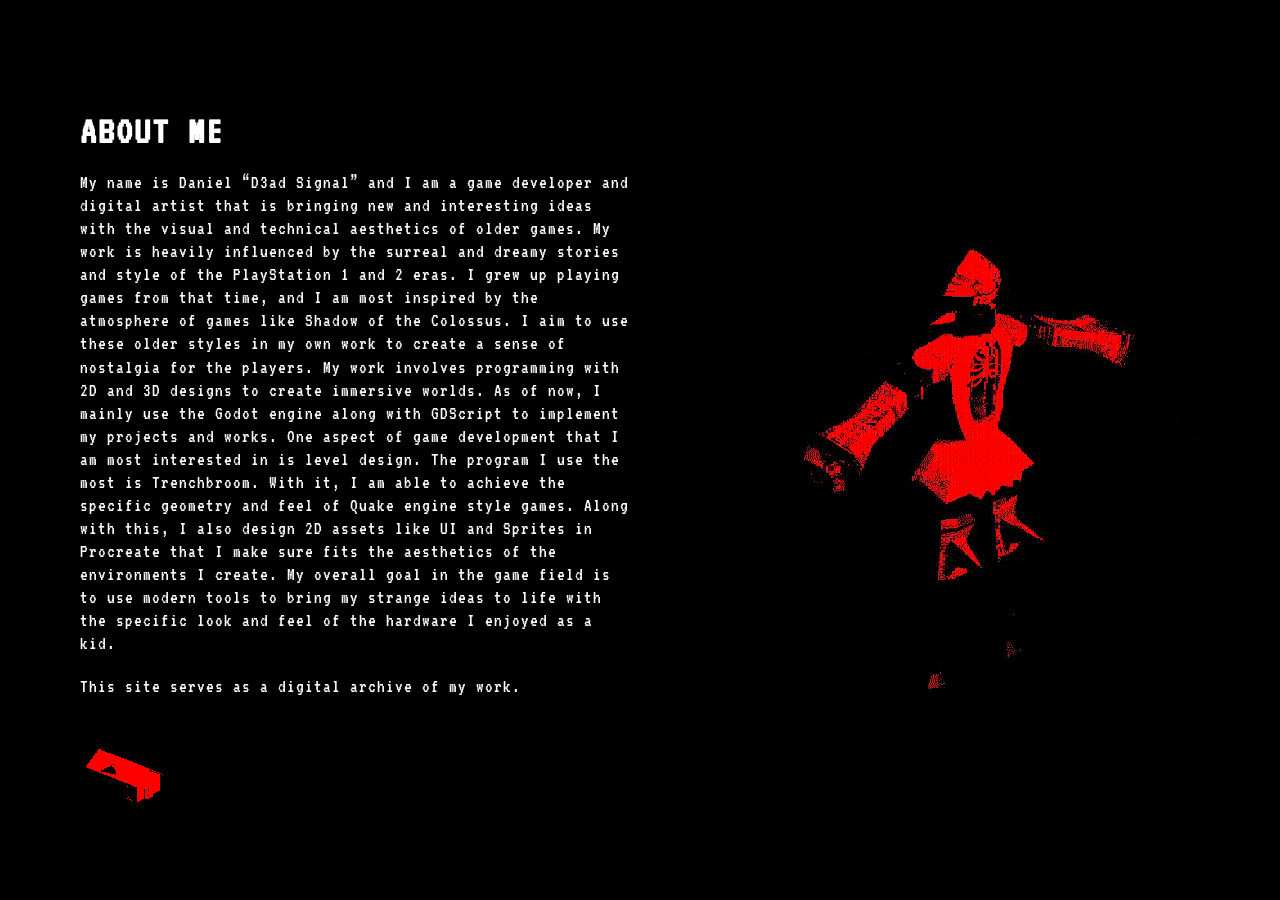
==== about/index.html @ c21ef061 "CHANGES BIG CHANGES" ====
<!DOCTYPE html>
<html lang="en">
<head>
    <meta charset="UTF-8">
    <meta name="viewport" content="width=device-width, initial-scale=1.0">
    <title>About Me</title>
    <style>
        @import url('https://fonts.googleapis.com/css2?family=VT323&display=swap');

        body {
            background-color: #000000;
            
            /* --- TRUE SVGA DITHER MATRIX FADE --- */
            background-image: url('data:image/svg+xml;utf8,<svg xmlns="http://www.w3.org/2000/svg" width="16" height="600" viewBox="0 0 16 600" preserveAspectRatio="none"><defs><pattern id="light" width="4" height="4" patternUnits="userSpaceOnUse"><rect width="1" height="1" fill="%235a0000"/></pattern><pattern id="medium" width="4" height="4" patternUnits="userSpaceOnUse"><rect width="2" height="2" fill="%235a0000"/><rect x="2" y="2" width="2" height="2" fill="%235a0000"/></pattern><pattern id="heavy" width="4" height="4" patternUnits="userSpaceOnUse"><rect width="4" height="4" fill="%235a0000"/><rect width="2" height="2" fill="%23000000"/><rect x="2" y="2" width="2" height="2" fill="%23000000"/></pattern></defs><rect width="16" height="150" fill="url(%23light)"/><rect y="150" width="16" height="150" fill="url(%23medium)"/><rect y="300" width="16" height="150" fill="url(%23heavy)"/><rect y="450" width="16" height="150" fill="%235a0000"/></svg>');
            
            /* Repeats horizontally, stretches seamlessly to browser window height */
            background-repeat: repeat-x;
            background-size: 32px 100vh; 
            background-attachment: fixed;
            
            /* Enforces razor-sharp retro edges instead of modern blurred scaling */
            image-rendering: pixelated;
            image-rendering: crisp-edges;

            font-size: 1.2rem;
            color: #ffffff;
            font-family: 'VT323', monospace;
            letter-spacing: 1px;
            margin: 0;
            padding: 0;
            display: flex;
            justify-content: center;
            align-items: stretch;
            min-height: 100vh;
        }

        .container {
            display: flex;
            flex-direction: row;
            width: 100%;
            max-width: 1400px; 
            gap: 60px; 
            align-items: center;
            justify-content: center;
            background-color: #000000;
            padding: 40px 80px;
            box-sizing: border-box;
        }

        .text-content {
            max-width: 550px;
        }

        h2 {
            font-size: 2.5rem;
            font-family: 'VT323', monospace;
            margin-bottom: 20px;
            letter-spacing: 2px;
        }

        p {
            margin-bottom: 20px;
            line-height: 1.2;
        }

        /* Updated back button container */
        .back-btn {
            display: inline-block;
            text-decoration: none;
            transition: transform 0.1s ease, opacity 0.2s ease;
        }

        /* Keeps the image layout crisp and sized properly */
        .back-btn img {
            display: block;
            max-width: 100px; /* Adjust this value to make the button bigger or smaller */
            height: auto;
            image-rendering: pixelated; /* Keeps the dithered GIF perfectly sharp */
        }

        /* Retro button hover effect */
        .back-btn:hover {
            opacity: 0.8;
            transform: scale(1.05);
        }

        .gif-container img {
            max-width: 1000px;
            width: 110%;
            height: auto;
            display: block;
        }

        @media (max-width: 1100px) { 
            body {
                align-items: center;
            }
            .container {
                flex-direction: column-reverse; 
                text-align: center;
                padding: 40px 20px;
                min-height: 100vh;
            }
            .gif-container img {
                max-width: 450px; 
                margin: 0 auto 20px auto;
            }
            /* Centers the GIF button when layout stacks on mobile */
            .back-btn {
                margin: 0 auto;
            }
        }
    </style>
</head>
<body>

    <div class="container">
        <div class="text-content">
            <h2>ABOUT ME</h2>
            
            <p>My name is Daniel “D3ad Signal” and I am a game
            developer and digital artist that is bringing new and interesting
            ideas with the visual and technical aesthetics of older games. My
            work is heavily influenced by the surreal and dreamy stories and
            style of the PlayStation 1 and 2 eras. I grew up playing games from
            that time, and I am most inspired by the atmosphere of games like
            Shadow of the Colossus. I aim to use these older styles in my own
            work to create a sense of nostalgia for the players. My work
            involves programming with 2D and 3D designs to create immersive
            worlds. As of now, I mainly use the Godot engine along with
            GDScript to implement my projects and works. One aspect of game
            development that I am most interested in is level design. The
            program I use the most is Trenchbroom. With it, I am able to
            achieve the specific geometry and feel of Quake engine style
            games. Along with this, I also design 2D assets like UI and Sprites
            in Procreate that I make sure fits the aesthetics of the
            environments I create. My overall goal in the game field is to use
            modern tools to bring my strange ideas to life with the specific look
            and feel of the hardware I enjoyed as a kid.</p>
            
            <p>This site serves as a digital archive of my work.</p>
            
            <a href="../" class="back-btn">
                <img src="../images/dithered-video.gif" alt="Back to Home">
            </a>
        </div>

        <div class="gif-container">
            <img src="../images/sinning.gif" alt="Spinning graphic">
        </div>
    </div>

</body>
</html>
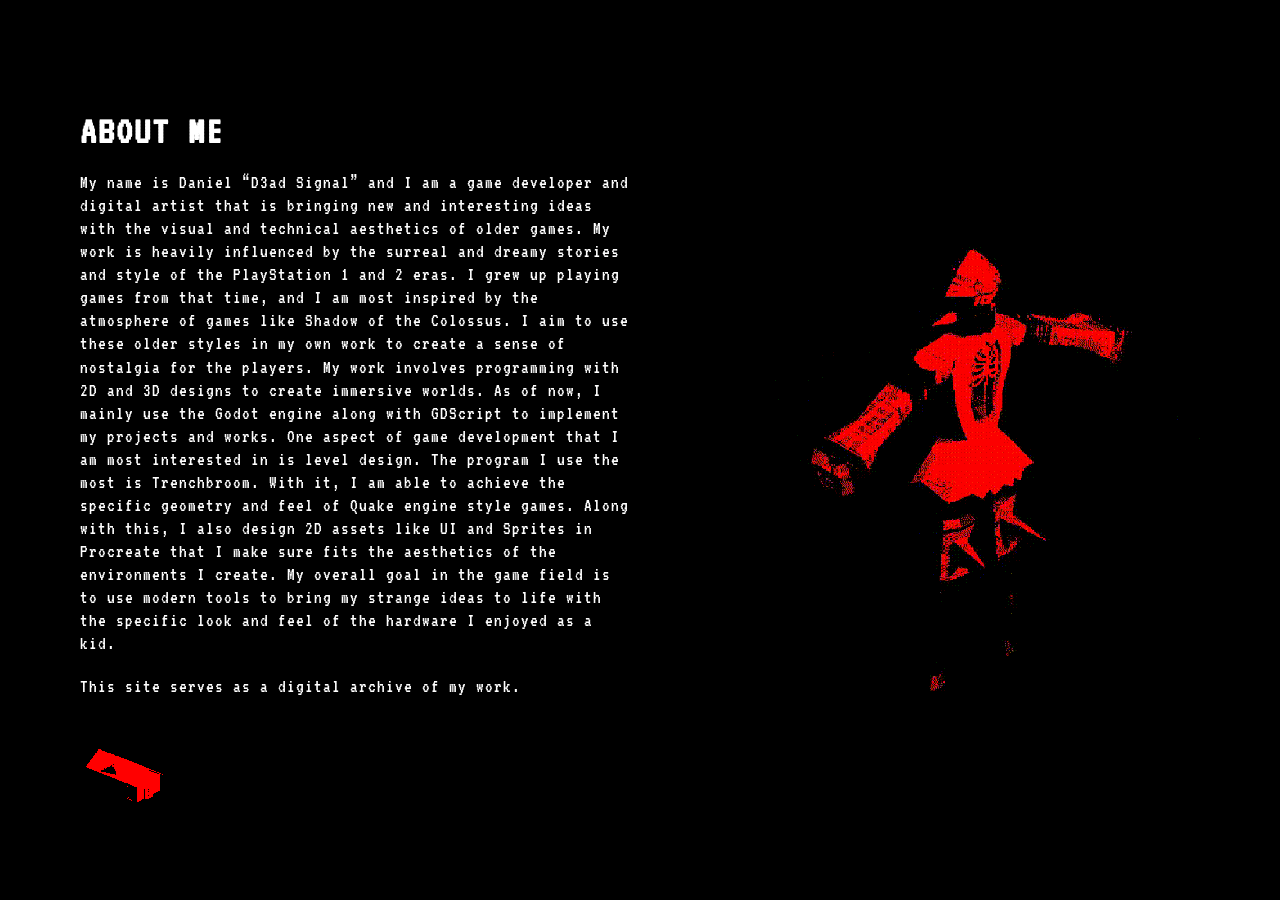
==== commit 46c5c8b7: "lol" ====
--- a/about/index.html
+++ b/about/index.html
@@ -10,15 +10,13 @@
         body {
             background-color: #000000;
             
-            /* --- TRUE SVGA DITHER MATRIX FADE --- */
             background-image: url('data:image/svg+xml;utf8,<svg xmlns="http://www.w3.org/2000/svg" width="16" height="600" viewBox="0 0 16 600" preserveAspectRatio="none"><defs><pattern id="light" width="4" height="4" patternUnits="userSpaceOnUse"><rect width="1" height="1" fill="%235a0000"/></pattern><pattern id="medium" width="4" height="4" patternUnits="userSpaceOnUse"><rect width="2" height="2" fill="%235a0000"/><rect x="2" y="2" width="2" height="2" fill="%235a0000"/></pattern><pattern id="heavy" width="4" height="4" patternUnits="userSpaceOnUse"><rect width="4" height="4" fill="%235a0000"/><rect width="2" height="2" fill="%23000000"/><rect x="2" y="2" width="2" height="2" fill="%23000000"/></pattern></defs><rect width="16" height="150" fill="url(%23light)"/><rect y="150" width="16" height="150" fill="url(%23medium)"/><rect y="300" width="16" height="150" fill="url(%23heavy)"/><rect y="450" width="16" height="150" fill="%235a0000"/></svg>');
             
-            /* Repeats horizontally, stretches seamlessly to browser window height */
             background-repeat: repeat-x;
             background-size: 32px 100vh; 
             background-attachment: fixed;
             
-            /* Enforces razor-sharp retro edges instead of modern blurred scaling */
+            
             image-rendering: pixelated;
             image-rendering: crisp-edges;
 
@@ -63,22 +61,19 @@
             line-height: 1.2;
         }
 
-        /* Updated back button container */
         .back-btn {
             display: inline-block;
             text-decoration: none;
             transition: transform 0.1s ease, opacity 0.2s ease;
         }
 
-        /* Keeps the image layout crisp and sized properly */
         .back-btn img {
             display: block;
-            max-width: 100px; /* Adjust this value to make the button bigger or smaller */
+            max-width: 100px; 
             height: auto;
-            image-rendering: pixelated; /* Keeps the dithered GIF perfectly sharp */
+            image-rendering: pixelated; 
         }
 
-        /* Retro button hover effect */
         .back-btn:hover {
             opacity: 0.8;
             transform: scale(1.05);
@@ -105,7 +100,6 @@
                 max-width: 450px; 
                 margin: 0 auto 20px auto;
             }
-            /* Centers the GIF button when layout stacks on mobile */
             .back-btn {
                 margin: 0 auto;
             }
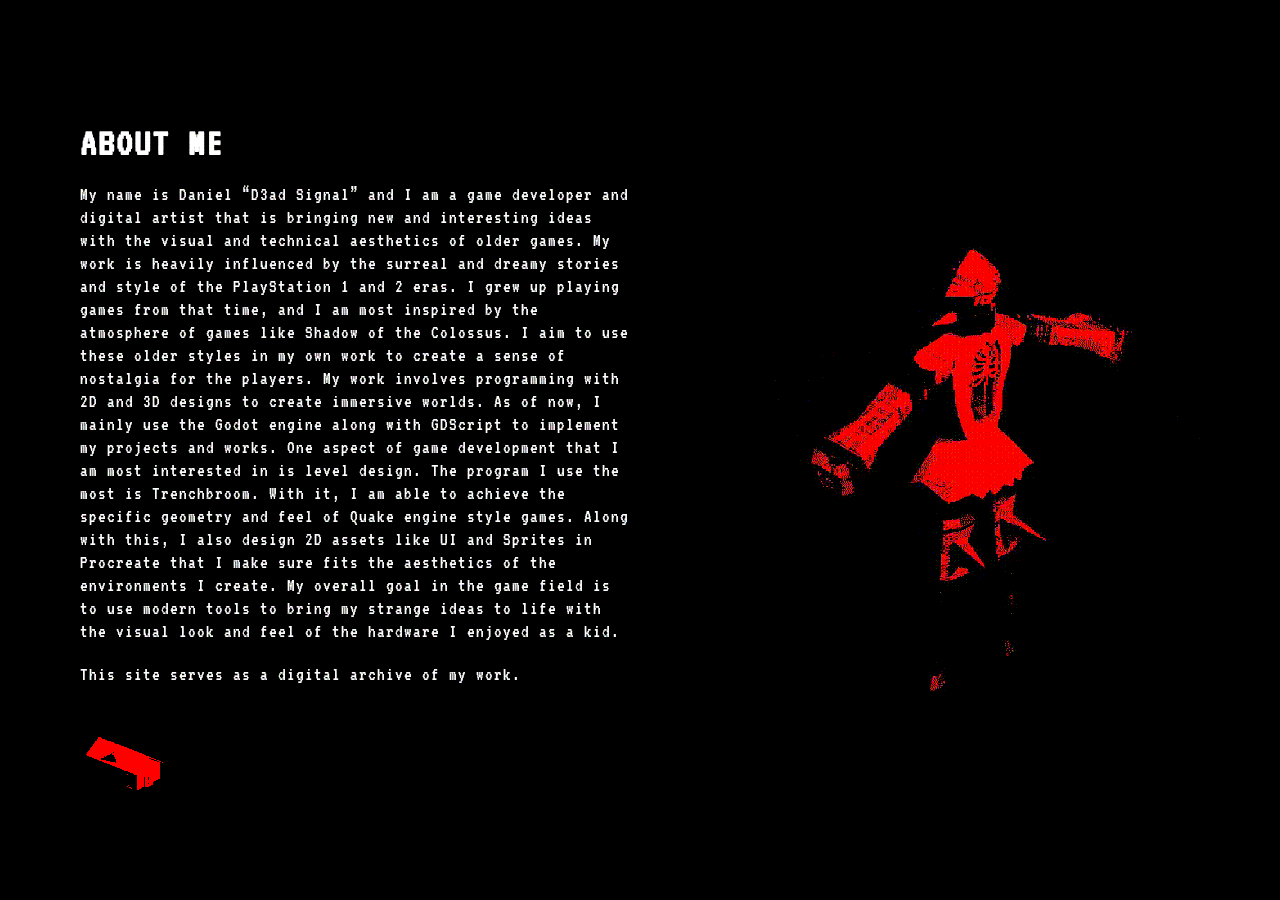
==== commit 06b28175: "done" ====
--- a/about/index.html
+++ b/about/index.html
@@ -3,7 +3,7 @@
 <head>
     <meta charset="UTF-8">
     <meta name="viewport" content="width=device-width, initial-scale=1.0">
-    <title>About Me</title>
+    <title>(X_X) About Me</title>
     <style>
         @import url('https://fonts.googleapis.com/css2?family=VT323&display=swap');
 
@@ -30,8 +30,28 @@
             justify-content: center;
             align-items: stretch;
             min-height: 100vh;
-        }
+            }
+            body::after {
+                content: "";
+                position: fixed;
+                inset: 0;
+                pointer-events: none;
+                z-index: 9999;
+                opacity: .8; 
+                
+          
+                background: 
+                    repeating-linear-gradient(
+                        to bottom,
+                        rgba(255,255,255,0.08) 0px,
+                        rgba(255,255,255,0.08) 1px,
+                        transparent 1px,
+                        transparent 3px
+                    ),
+                    url("data:image/svg+xml,%3Csvg viewBox='0 0 200 200' xmlns='http://www.w3.org/2000/svg'%3E%3Cfilter id='noiseFilter'%3E%3CfeTurbulence type='fractalNoise' baseFrequency='0.8' numOctaves='3' stitchTiles='stitch'/%3E%3C/filter%3E%3Crect width='100%25' height='100%25' filter='url(%23noiseFilter)'/%3E%3C/svg%3E");
 
+                mix-blend-mode: overlay; 
+            }
         .container {
             display: flex;
             flex-direction: row;
@@ -129,7 +149,7 @@
             games. Along with this, I also design 2D assets like UI and Sprites
             in Procreate that I make sure fits the aesthetics of the
             environments I create. My overall goal in the game field is to use
-            modern tools to bring my strange ideas to life with the specific look
+            modern tools to bring my strange ideas to life with the visual look
             and feel of the hardware I enjoyed as a kid.</p>
             
             <p>This site serves as a digital archive of my work.</p>
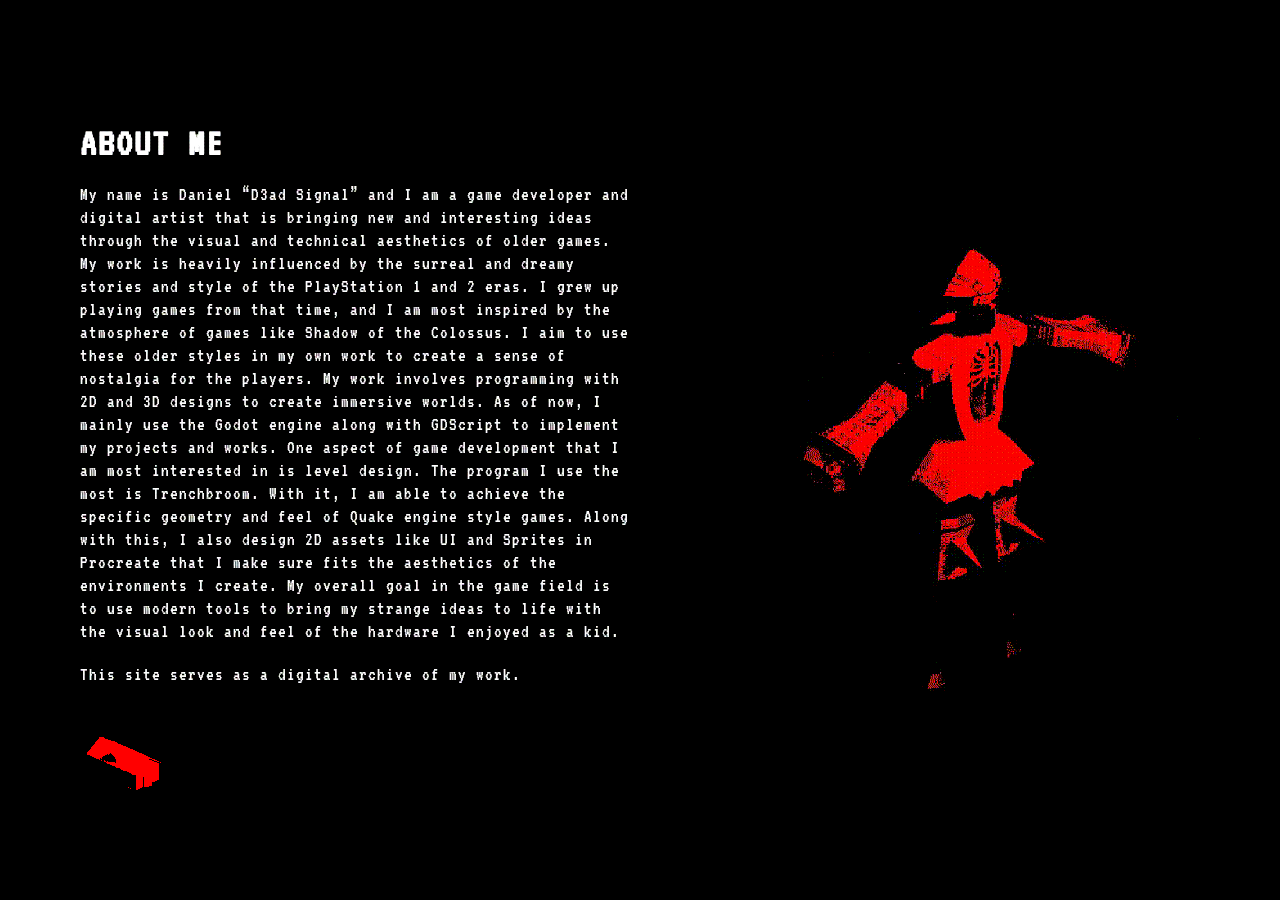
==== commit f1fedef3: "yo" ====
--- a/about/index.html
+++ b/about/index.html
@@ -134,7 +134,7 @@
             
             <p>My name is Daniel “D3ad Signal” and I am a game
             developer and digital artist that is bringing new and interesting
-            ideas with the visual and technical aesthetics of older games. My
+            ideas through the visual and technical aesthetics of older games. My
             work is heavily influenced by the surreal and dreamy stories and
             style of the PlayStation 1 and 2 eras. I grew up playing games from
             that time, and I am most inspired by the atmosphere of games like
